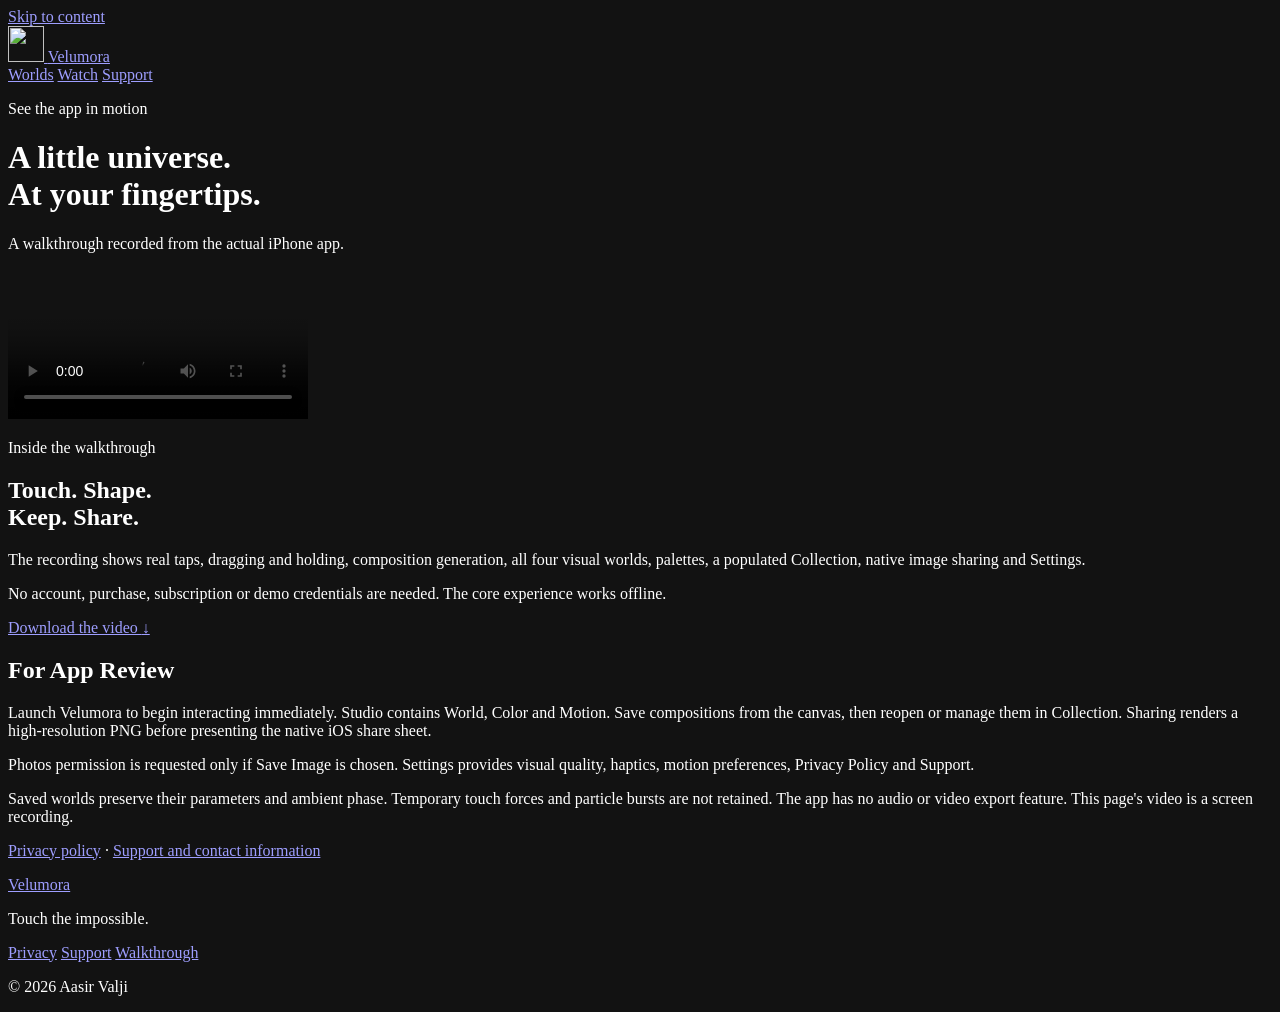
==== review/index.html @ ee680a2b "Publish Velumora marketing, privacy, support and walkthrough pages" ====
<!doctype html>
<html lang="en">
<head>
  <meta charset="utf-8">
  <meta name="viewport" content="width=device-width, initial-scale=1">
  <meta name="color-scheme" content="dark">
  <meta name="theme-color" content="#05060b">
  <title>Walkthrough — Velumora</title>
  <meta name="description" content="Watch an actual Velumora walkthrough: touch effects, four worlds, palettes, the local collection and sharing.">
  <link rel="canonical" href="https://aasirvalji.github.io/velumora-site/review/">
  <meta property="og:title" content="Walkthrough — Velumora">
  <meta property="og:description" content="Watch an actual Velumora walkthrough: touch effects, four worlds, palettes, the local collection and sharing.">
  <meta property="og:type" content="website">
  <meta property="og:url" content="https://aasirvalji.github.io/velumora-site/review/">
  <meta property="og:image" content="https://aasirvalji.github.io/velumora-site/assets/social.jpg">
  <meta name="twitter:card" content="summary_large_image">
  <link rel="icon" href="/velumora-site/assets/icon.png" type="image/png">
  <link rel="stylesheet" href="/velumora-site/assets/site.css">
</head>
<body>
  <a class="skip" href="#main">Skip to content</a>
  <header class="site-header">
    <a class="brand" href="/velumora-site/" aria-label="Velumora home">
      <img src="/velumora-site/assets/icon.png" width="36" height="36" alt="">
      <span>Velumora</span>
    </a>
    <nav aria-label="Main navigation">
      <a class="worlds-nav" href="/velumora-site/#worlds">Worlds</a>
      <a href="/velumora-site/review/">Watch</a>
      <a href="/velumora-site/support/">Support</a>
    </nav>
  </header>
  <main id="main" class="review-page">
    <header class="page-heading"><p class="eyebrow">See the app in motion</p><h1>A little universe.<br>At your fingertips.</h1><p class="lede small">A walkthrough recorded from the actual iPhone app.</p></header>
    <section class="video-section">
      <video controls playsinline preload="metadata" poster="/velumora-site/assets/walkthrough-poster.jpg" aria-label="Velumora app walkthrough">
        <source src="/velumora-site/assets/velumora-walkthrough.mp4" type="video/mp4">
        <track kind="captions" src="/velumora-site/assets/walkthrough.vtt" srclang="en" label="English" default>
        Your browser does not support this video. <a href="/velumora-site/assets/velumora-walkthrough.mp4">Download the walkthrough</a>.
      </video>
      <div class="video-notes"><p class="eyebrow">Inside the walkthrough</p><h2>Touch. Shape.<br>Keep. Share.</h2><p>The recording shows real taps, dragging and holding, composition generation, all four visual worlds, palettes, a populated Collection, native image sharing and Settings.</p><p>No account, purchase, subscription or demo credentials are needed. The core experience works offline.</p><a class="text-link" href="/velumora-site/assets/velumora-walkthrough.mp4" download>Download the video <span aria-hidden="true">↓</span></a></div>
    </section>
    <section class="prose review-prose"><h2>For App Review</h2><p>Launch Velumora to begin interacting immediately. Studio contains World, Color and Motion. Save compositions from the canvas, then reopen or manage them in Collection. Sharing renders a high-resolution PNG before presenting the native iOS share sheet.</p><p>Photos permission is requested only if Save Image is chosen. Settings provides visual quality, haptics, motion preferences, Privacy Policy and Support.</p><p>Saved worlds preserve their parameters and ambient phase. Temporary touch forces and particle bursts are not retained. The app has no audio or video export feature. This page's video is a screen recording.</p><p><a href="/velumora-site/privacy/">Privacy policy</a> · <a href="/velumora-site/support/">Support and contact information</a></p></section>
</main>
  <footer class="site-footer">
    <div><a class="footer-brand" href="/velumora-site/">Velumora</a><p>Touch the impossible.</p></div>
    <nav aria-label="Footer navigation">
      <a href="/velumora-site/privacy/">Privacy</a>
      <a href="/velumora-site/support/">Support</a>
      <a href="/velumora-site/review/">Walkthrough</a>
    </nav>
    <p class="copyright">© 2026 Aasir Valji</p>
  </footer>
</body>
</html>
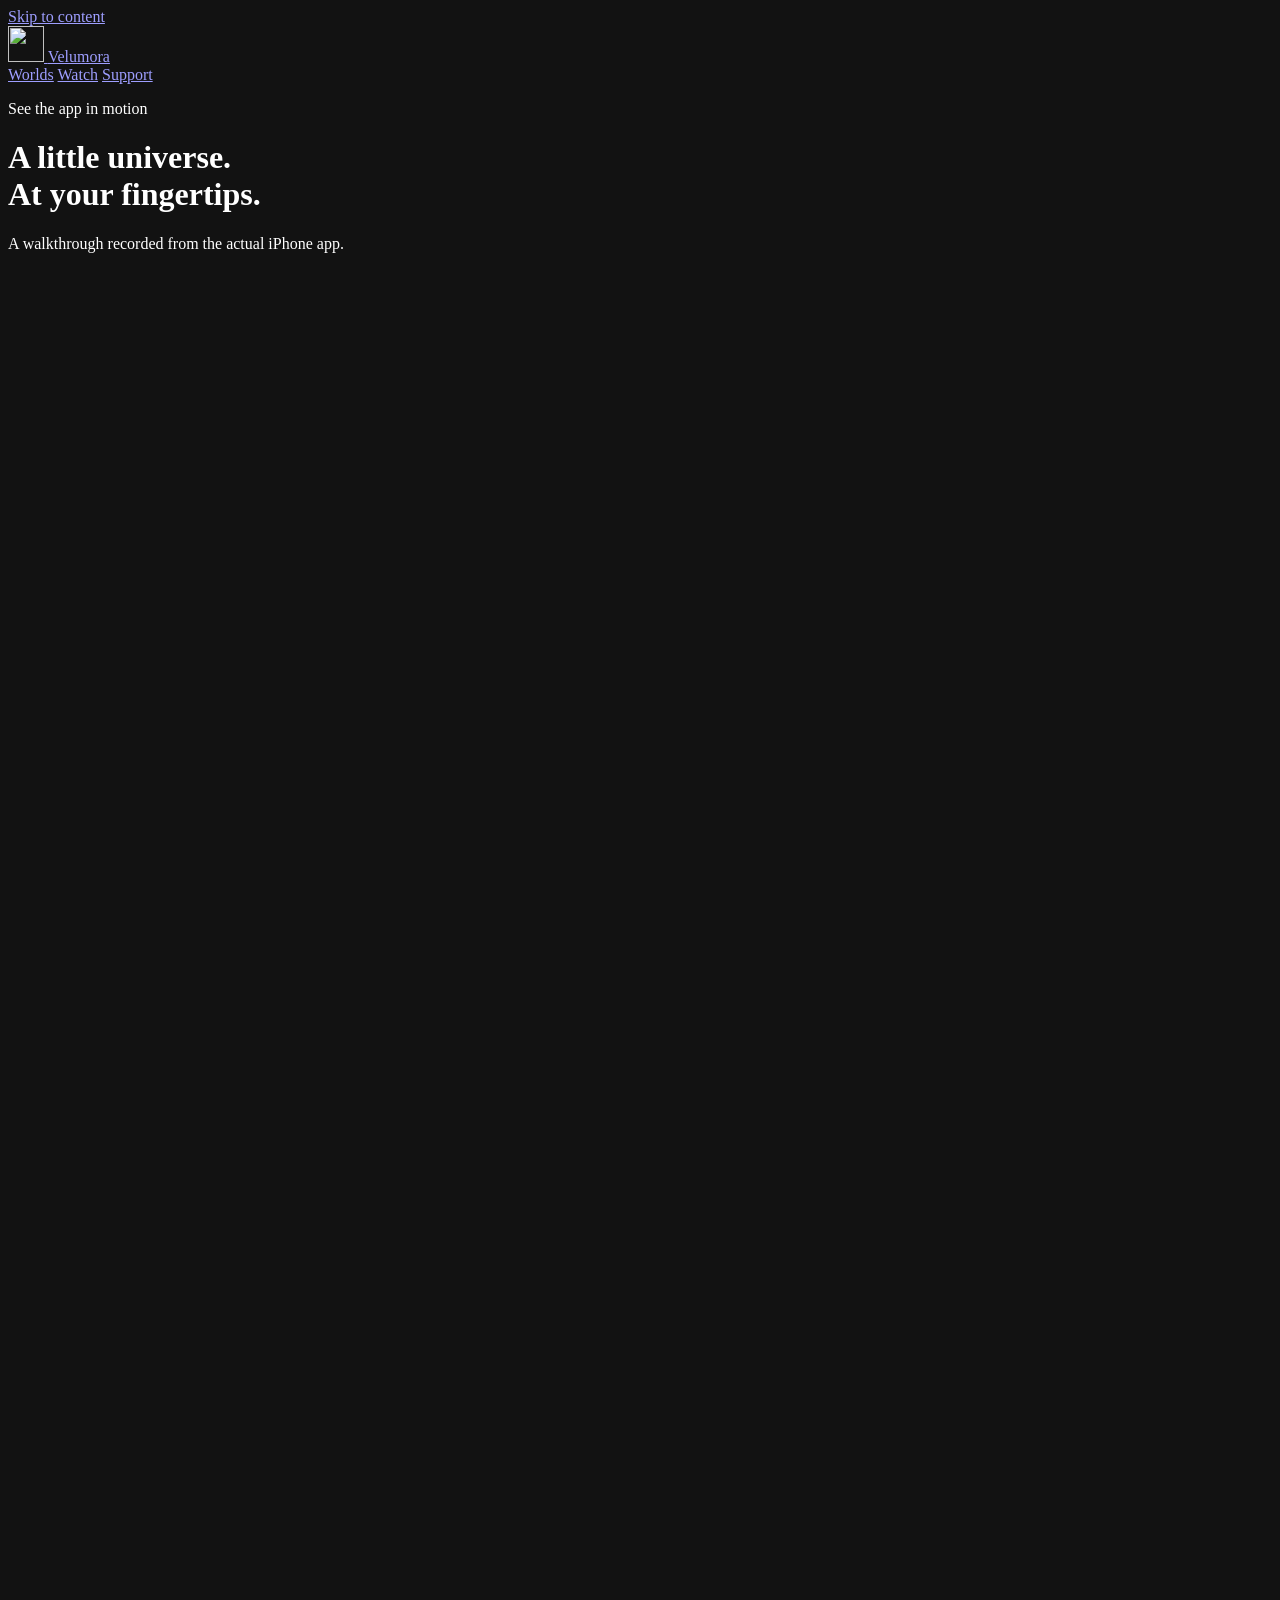
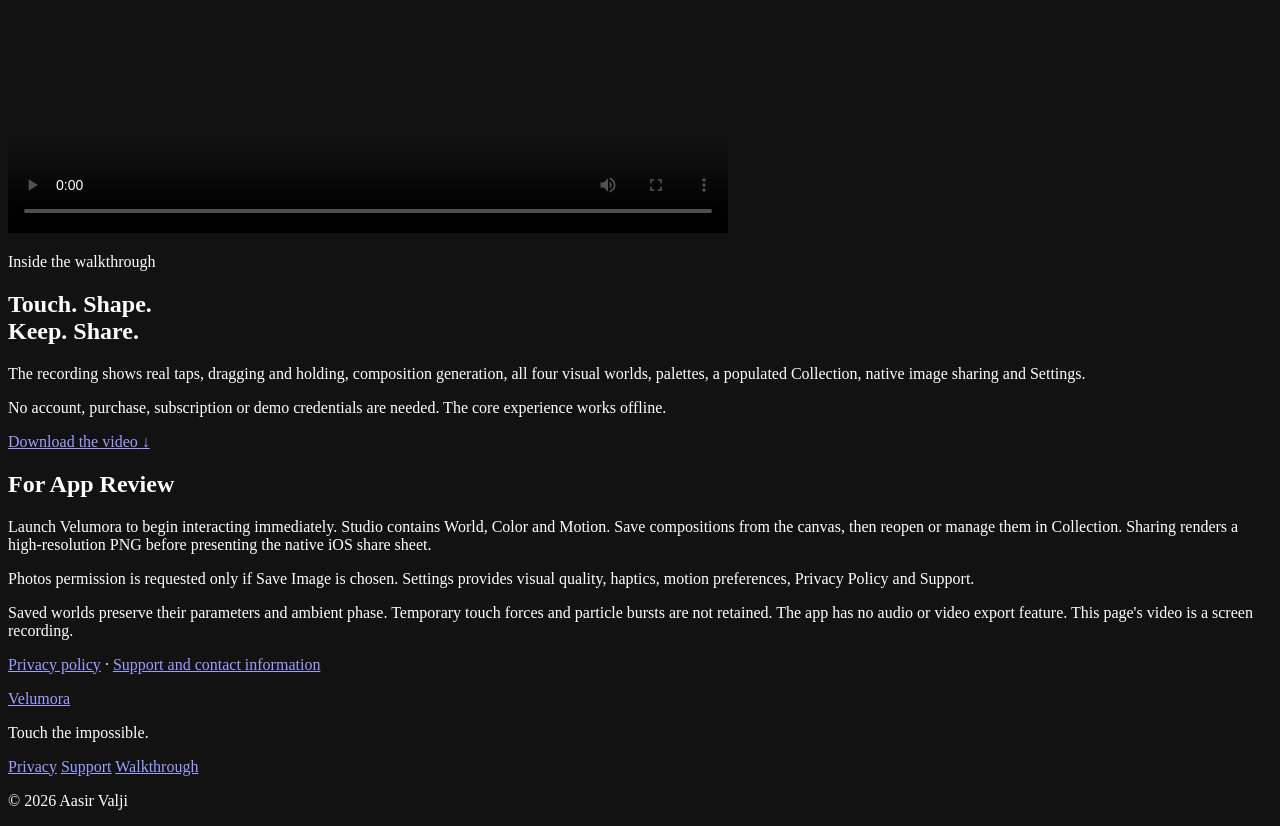
==== commit 84a4feaa: "Reserve the walkthrough video layout before media loads" ====
--- a/review/index.html
+++ b/review/index.html
@@ -33,7 +33,7 @@
   <main id="main" class="review-page">
     <header class="page-heading"><p class="eyebrow">See the app in motion</p><h1>A little universe.<br>At your fingertips.</h1><p class="lede small">A walkthrough recorded from the actual iPhone app.</p></header>
     <section class="video-section">
-      <video controls playsinline preload="metadata" poster="/velumora-site/assets/walkthrough-poster.jpg" aria-label="Velumora app walkthrough">
+      <video width="720" height="1564" controls playsinline preload="metadata" poster="/velumora-site/assets/walkthrough-poster.jpg" aria-label="Velumora app walkthrough">
         <source src="/velumora-site/assets/velumora-walkthrough.mp4" type="video/mp4">
         <track kind="captions" src="/velumora-site/assets/walkthrough.vtt" srclang="en" label="English" default>
         Your browser does not support this video. <a href="/velumora-site/assets/velumora-walkthrough.mp4">Download the walkthrough</a>.
